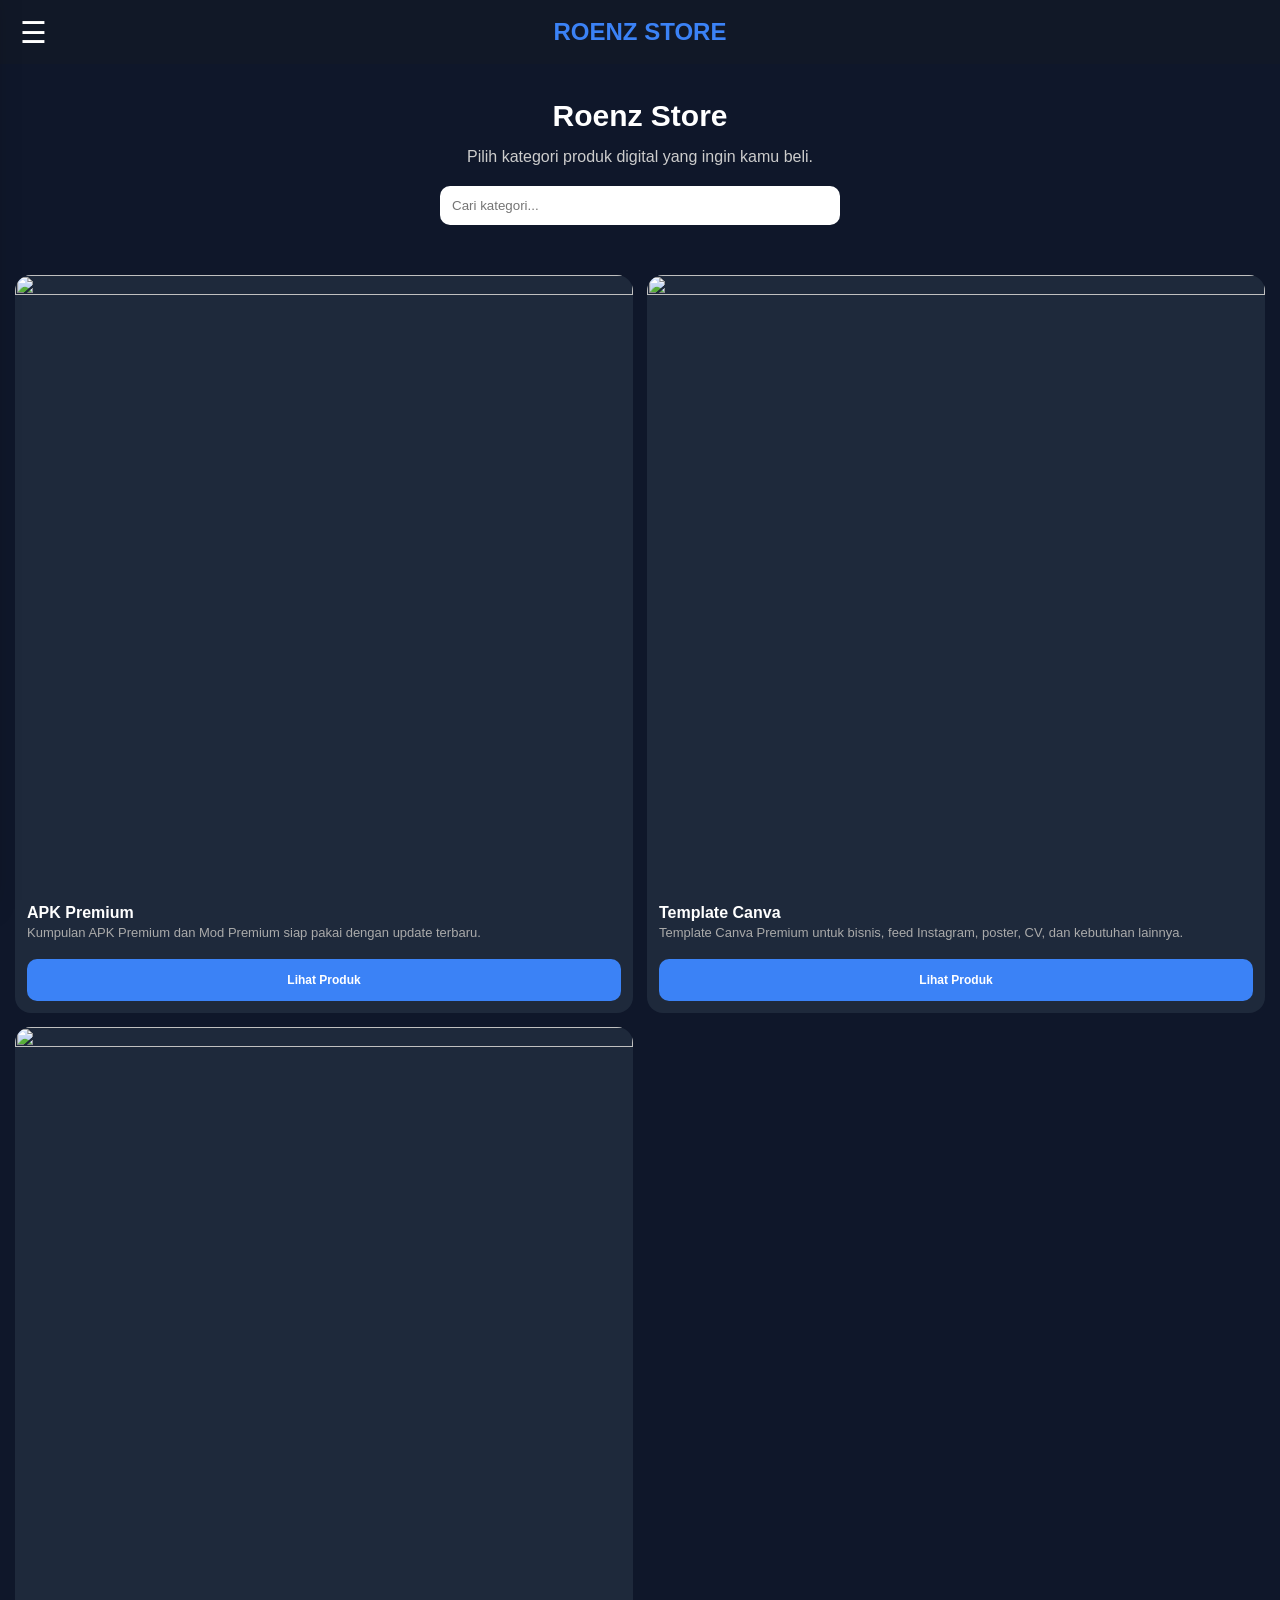
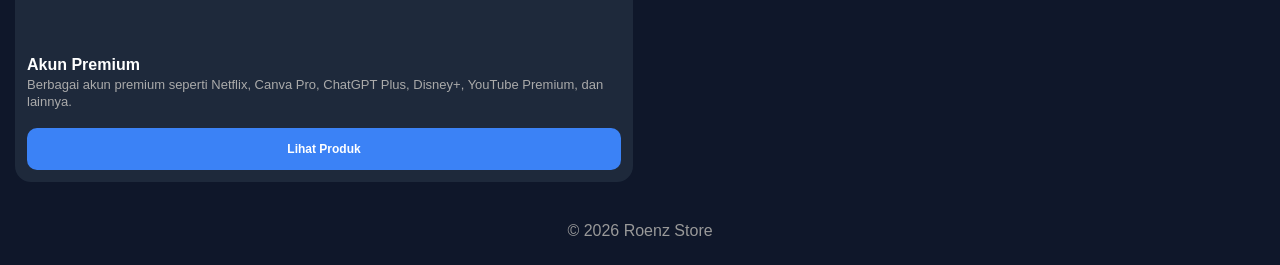
==== index.html @ 97313316 "Update index.html" ====
<!DOCTYPE html>
<html lang="id">

<head>

<meta charset="UTF-8">
<meta name="viewport" content="width=device-width, initial-scale=1.0">

<title>Roenz Store</title>

<link rel="stylesheet" href="style.css">

</head>

<body>

<nav>

<div class="menuIcon" onclick="toggleMenu()">
☰
</div>

<div class="logo">
ROENZ STORE
</div>

</nav>

<!-- SIDEBAR -->

<div id="sidebar" class="sidebar">

<div class="sidebarHeader">

<h2>ROENZ STORE</h2>

<button onclick="toggleMenu()">✕</button>

</div>

<a href="index.html" onclick="toggleMenu()">
Home
</a>

<a href="#produk" onclick="toggleMenu()">
Kategori
</a>

<a href="#">
Kontak Admin
</a>

<hr>

<a href="apk.html">
APK Premium
</a>

<a href="template.html">
Template Canva
</a>

<a href="akun.html">
Akun Premium
</a>

</div>

<!-- OVERLAY -->

<div id="overlay" onclick="toggleMenu()"></div>

<section class="hero">

<h1>Roenz Store</h1>

<p>
Pilih kategori produk digital yang ingin kamu beli.
</p>

<input
type="text"
placeholder="Cari kategori..."
id="search">

</section>

<section class="products" id="produk">

<!-- APK PREMIUM -->

<div class="card"
onclick="location.href='apk.html'">

<img src="https://picsum.photos/500/500?11">

<h2>APK Premium</h2>

<p class="desc">
Kumpulan APK Premium dan Mod Premium siap pakai dengan update terbaru.
</p>

<div class="buyArea">

<button class="buyBtn">
Lihat Produk
</button>

</div>

</div>

<!-- TEMPLATE -->

<div class="card"
onclick="location.href='template.html'">

<img src="https://picsum.photos/500/500?12">

<h2>Template Canva</h2>

<p class="desc">
Template Canva Premium untuk bisnis, feed Instagram, poster, CV, dan kebutuhan lainnya.
</p>

<div class="buyArea">

<button class="buyBtn">
Lihat Produk
</button>

</div>

</div>

<!-- AKUN PREMIUM -->

<div class="card"
onclick="location.href='akun.html'">

<img src="https://picsum.photos/500/500?13">

<h2>Akun Premium</h2>

<p class="desc">
Berbagai akun premium seperti Netflix, Canva Pro, ChatGPT Plus, Disney+, YouTube Premium, dan lainnya.
</p>

<div class="buyArea">

<button class="buyBtn">
Lihat Produk
</button>

</div>

</div>

</section>

<footer>

© 2026 Roenz Store

</footer>

<script src="script.js"></script>

</body>

</html>
---- style.css ----
*{
margin:0;
padding:0;
box-sizing:border-box;
font-family:Arial,sans-serif;
}


html,body{
width:100%;
overflow-x:hidden;
}


body{
background:#0f172a;
color:white;
}


nav{
display:flex;
justify-content:space-between;
align-items:center;
padding:20px;
background:#111827;
}


.logo{
font-size:24px;
font-weight:bold;
color:#3b82f6;
}


.menu a{
color:white;
text-decoration:none;
margin-left:20px;
}


.hero{
text-align:center;
padding:35px 15px;
}


.hero h1{
font-size:30px;
margin-bottom:15px;
}


.hero p{
margin-bottom:20px;
color:#ccc;
}


#search{
width:90%;
max-width:400px;
padding:12px;
border-radius:10px;
border:none;
}





/* PRODUK */

.products{

display:grid;
grid-template-columns:repeat(2,1fr);
gap:14px;
padding:15px;

}



.card{

background:#1e293b;
border-radius:16px;
overflow:hidden;
min-height:380px;
display:flex;
flex-direction:column;
cursor:pointer;

}



.card img{

width:100%;
aspect-ratio:1/1;
object-fit:cover;

}



.card h2{

padding:10px 12px 0px;
font-size:16px;
line-height:1.2;
display:block;
margin-bottom:2px;

}





/* DESKRIPSI */

.card .desc{

padding:0 12px;
font-size:13px;
color:#aaa;
line-height:1.35;
margin-top:0px;
margin-bottom:5px;

}





/* HARGA */

.card .price{

padding:5px 12px 10px;

}



.oldPrice{

font-size:12px;
color:#888;
text-decoration:line-through;

}



.newPrice{

font-size:17px;
font-weight:bold;
color:#3b82f6;

}





/* TOMBOL */

.buyArea{

display:flex;
gap:8px;
padding:12px;
margin-top:auto;

}



.buyBtn{

flex:1;
height:42px;
background:#3b82f6;
color:white;
border:none;
border-radius:10px;
font-size:12px;
font-weight:bold;
cursor:pointer;

}



.cartBtn{

width:42px;
height:42px;
background:#3b82f6;
color:white;
border:none;
border-radius:10px;
font-size:18px;
cursor:pointer;

}




footer{

text-align:center;
padding:25px;
color:#999;

}





/* KERANJANG */

#cartBox{

display:none;

position:fixed;

top:50%;
left:50%;

transform:translate(-50%,-50%);

background:#111827;

width:230px;

padding:12px;

border-radius:15px;

box-shadow:0 10px 30px rgba(0,0,0,.5);

z-index:9999;

text-align:center;

}



.cartHeader{

display:flex;
justify-content:space-between;
align-items:center;

}



.cartHeader button{

background:#ef4444;
color:white;
border:none;
width:25px;
height:25px;
border-radius:50%;

}



#isiKeranjang p{

font-size:12px;
background:#1e293b;
padding:8px;
margin:7px 0;
border-radius:10px;

}



#total{

color:#3b82f6;
font-size:14px;
margin:10px;

}



#cartBox > button{

width:100%;
padding:10px;

background:#3b82f6;

color:white;

border:none;

border-radius:10px;

}





/* DETAIL PRODUK */

.detail{

width:100%;
max-width:500px;
margin:auto;
padding:20px;
text-align:center;

}



.detail img{

width:90%;
max-width:350px;
aspect-ratio:1/1;
object-fit:cover;
border-radius:20px;
margin:auto;

}



.detail h1{

font-size:28px;
margin-top:20px;

}



.detail h2{

color:#3b82f6;
margin:15px 0;

}



.detail p{

color:#ccc;
line-height:1.6;
font-size:15px;
padding:10px;

}





/* HP */

@media(max-width:600px){


nav{

flex-direction:column;
gap:10px;
padding:15px;

}



.menu{

display:flex;
flex-wrap:wrap;
justify-content:center;

}



.menu a{

margin:5px;
font-size:13px;

}



.products{

grid-template-columns:repeat(2,1fr);
gap:10px;
padding:10px;

}



.card{

min-height:360px;

}



.card h2{

font-size:14px;

}



.buyBtn{

font-size:11px;

}


.detail{

padding:15px;

}


.detail h1{

font-size:22px;

}


}

/* ================= */
/* KATEGORI */
/* ================= */

.kategori{

display:flex;
justify-content:center;
flex-wrap:wrap;
gap:10px;
margin-top:18px;

}

.kategori button{

padding:10px 18px;
border:none;
border-radius:30px;
background:#1e293b;
color:white;
cursor:pointer;
transition:.2s;

}

.kategori button:hover{

background:#3b82f6;

}

.kategori button.aktif{

background:#3b82f6;

}

/* ========================= */
/* MENU HAMBURGER */
/* ========================= */

nav{
position:relative;
justify-content:center;
}

.logo{
font-size:24px;
font-weight:bold;
color:#3b82f6;
text-align:center;
}

.menu{
display:none;
}

.menuIcon{
position:absolute;
left:20px;
font-size:28px;
cursor:pointer;
color:white;
user-select:none;
}

.sidebar{
position:fixed;
top:0;
left:-270px;
width:250px;
height:100%;
background:#111827;
padding-top:70px;
transition:.3s;
z-index:9999;
box-shadow:5px 0 20px rgba(0,0,0,.5);
}

.sidebar a{
display:block;
padding:16px 22px;
color:white;
text-decoration:none;
font-size:15px;
transition:.2s;
}

.sidebar a:hover{
background:#1e293b;
padding-left:28px;
}

.sidebar hr{
border:none;
border-top:1px solid #2d3748;
margin:12px 20px;
}

.sidebar.active{
left:0;
}

#overlay{
display:none;
position:fixed;
top:0;
left:0;
width:100%;
height:100%;
background:rgba(0,0,0,.45);
z-index:9998;
}

#overlay.active{
display:block;
}

/* ========================= */
/* MOBILE */
/* ========================= */

@media(max-width:600px){

nav{
padding:18px;
justify-content:center;
}

.logo{
font-size:22px;
}

.menuIcon{
left:15px;
font-size:26px;
}

}

/* ========================= */
/* SIDEBAR */
/* ========================= */

nav{
position:relative;
display:flex;
justify-content:center;
align-items:center;
padding:18px 20px;
background:#111827;
}

.menuIcon{
position:absolute;
left:20px;
font-size:30px;
cursor:pointer;
color:white;
user-select:none;
}

.logo{
font-size:24px;
font-weight:bold;
color:#3b82f6;
}

.sidebar{

position:fixed;
top:0;
left:-280px;
width:260px;
height:100%;
background:#111827;
transition:.35s ease;
z-index:1000;
box-shadow:5px 0 25px rgba(0,0,0,.5);

}

.sidebar.active{

left:0;

}

.sidebarHeader{

display:flex;
justify-content:space-between;
align-items:center;
padding:20px;
border-bottom:1px solid #2d3748;

}

.sidebarHeader h2{

color:#3b82f6;
font-size:22px;

}

.sidebarHeader button{

background:none;
border:none;
color:white;
font-size:24px;
cursor:pointer;

}

.sidebar a{

display:block;
padding:16px 22px;
text-decoration:none;
color:white;
transition:.2s;

}

.sidebar a:hover{

background:#1e293b;
padding-left:28px;

}

.sidebar hr{

border:none;
border-top:1px solid #2d3748;
margin:10px 20px;

}

#overlay{

position:fixed;
top:0;
left:0;
width:100%;
height:100%;
background:rgba(0,0,0,.45);
display:none;
z-index:999;

}

#overlay.active{

display:block;

}
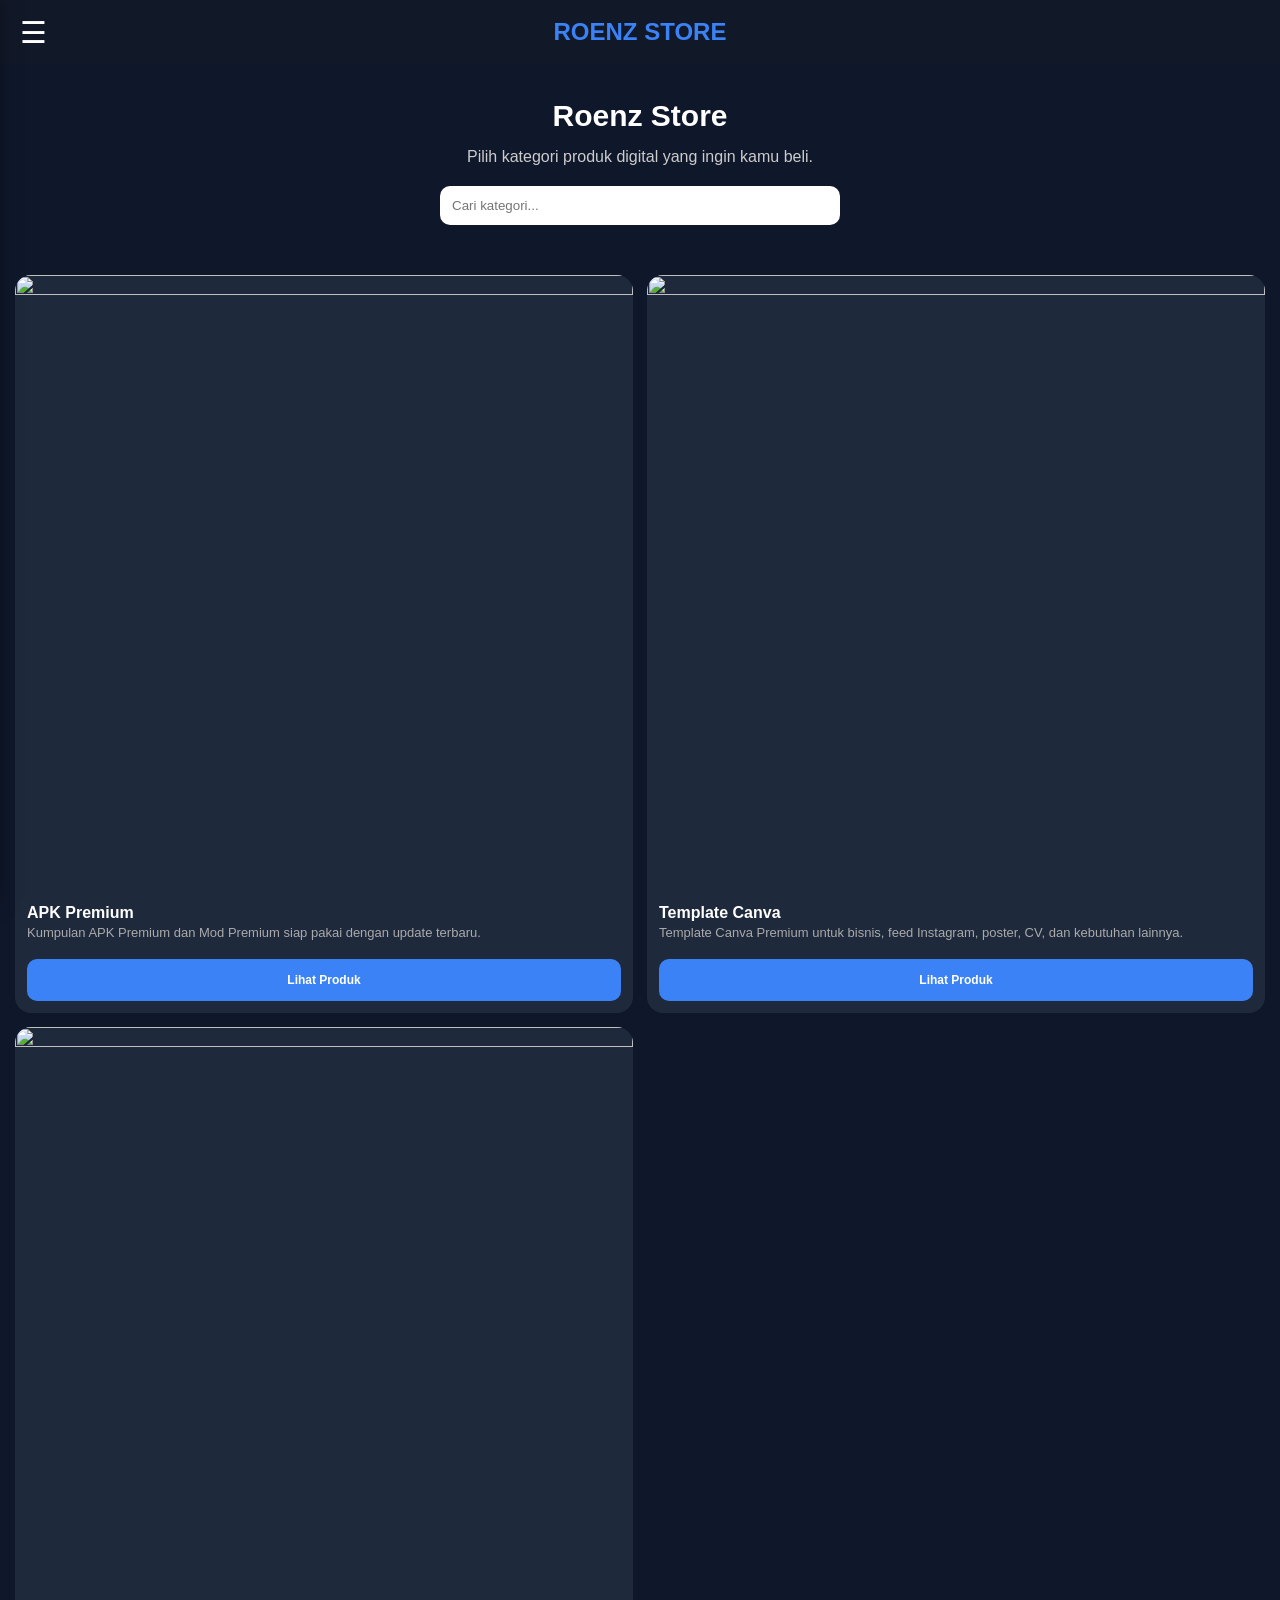
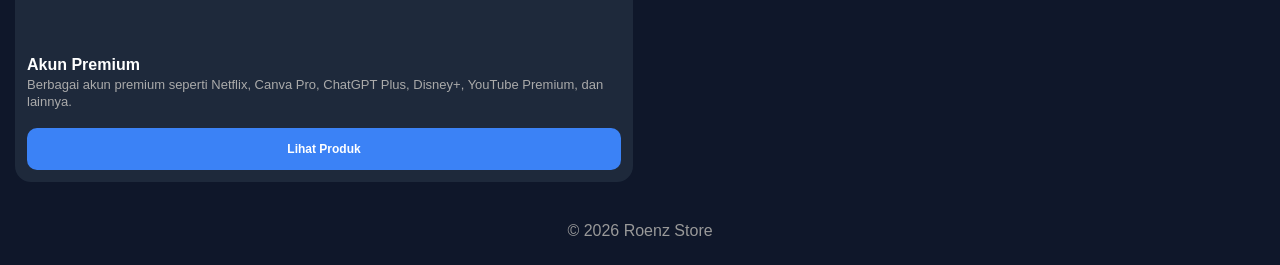
==== commit d35582ad: "Update index.html" ====
--- a/index.html
+++ b/index.html
@@ -6,7 +6,7 @@
 <meta charset="UTF-8">
 <meta name="viewport" content="width=device-width, initial-scale=1.0">
 
-<title>Roenz Store</title>
+<title>Premium Digital Product</title>
 
 <link rel="stylesheet" href="style.css">
 
--- a/style.css
+++ b/style.css
@@ -503,19 +503,22 @@
 }
 
 /* ========================= */
-/* MENU HAMBURGER */
+/* SIDEBAR */
 /* ========================= */
 
 nav{
+display:flex;
+justify-content:center;
+align-items:center;
 position:relative;
-justify-content:center;
+padding:18px 20px;
+background:#111827;
 }
 
 .logo{
 font-size:24px;
 font-weight:bold;
 color:#3b82f6;
-text-align:center;
 }
 
 .menu{
@@ -525,30 +528,43 @@
 .menuIcon{
 position:absolute;
 left:20px;
-font-size:28px;
+font-size:30px;
+color:#fff;
 cursor:pointer;
-color:white;
 user-select:none;
+z-index:1001;
 }
 
 .sidebar{
 position:fixed;
 top:0;
 left:-270px;
-width:250px;
+width:260px;
 height:100%;
 background:#111827;
-padding-top:70px;
 transition:.3s;
-z-index:9999;
+z-index:1002;
 box-shadow:5px 0 20px rgba(0,0,0,.5);
+overflow-y:auto;
+}
+
+.sidebar.active{
+left:0;
+}
+
+.sidebar h2{
+padding:22px;
+text-align:center;
+color:#3b82f6;
+font-size:22px;
+border-bottom:1px solid #2d3748;
 }
 
 .sidebar a{
 display:block;
 padding:16px 22px;
-color:white;
 text-decoration:none;
+color:white;
 font-size:15px;
 transition:.2s;
 }
@@ -561,152 +577,10 @@
 .sidebar hr{
 border:none;
 border-top:1px solid #2d3748;
-margin:12px 20px;
-}
-
-.sidebar.active{
-left:0;
+margin:10px 20px;
 }
 
 #overlay{
-display:none;
-position:fixed;
-top:0;
-left:0;
-width:100%;
-height:100%;
-background:rgba(0,0,0,.45);
-z-index:9998;
-}
-
-#overlay.active{
-display:block;
-}
-
-/* ========================= */
-/* MOBILE */
-/* ========================= */
-
-@media(max-width:600px){
-
-nav{
-padding:18px;
-justify-content:center;
-}
-
-.logo{
-font-size:22px;
-}
-
-.menuIcon{
-left:15px;
-font-size:26px;
-}
-
-}
-
-/* ========================= */
-/* SIDEBAR */
-/* ========================= */
-
-nav{
-position:relative;
-display:flex;
-justify-content:center;
-align-items:center;
-padding:18px 20px;
-background:#111827;
-}
-
-.menuIcon{
-position:absolute;
-left:20px;
-font-size:30px;
-cursor:pointer;
-color:white;
-user-select:none;
-}
-
-.logo{
-font-size:24px;
-font-weight:bold;
-color:#3b82f6;
-}
-
-.sidebar{
-
-position:fixed;
-top:0;
-left:-280px;
-width:260px;
-height:100%;
-background:#111827;
-transition:.35s ease;
-z-index:1000;
-box-shadow:5px 0 25px rgba(0,0,0,.5);
-
-}
-
-.sidebar.active{
-
-left:0;
-
-}
-
-.sidebarHeader{
-
-display:flex;
-justify-content:space-between;
-align-items:center;
-padding:20px;
-border-bottom:1px solid #2d3748;
-
-}
-
-.sidebarHeader h2{
-
-color:#3b82f6;
-font-size:22px;
-
-}
-
-.sidebarHeader button{
-
-background:none;
-border:none;
-color:white;
-font-size:24px;
-cursor:pointer;
-
-}
-
-.sidebar a{
-
-display:block;
-padding:16px 22px;
-text-decoration:none;
-color:white;
-transition:.2s;
-
-}
-
-.sidebar a:hover{
-
-background:#1e293b;
-padding-left:28px;
-
-}
-
-.sidebar hr{
-
-border:none;
-border-top:1px solid #2d3748;
-margin:10px 20px;
-
-}
-
-#overlay{
-
 position:fixed;
 top:0;
 left:0;
@@ -714,12 +588,26 @@
 height:100%;
 background:rgba(0,0,0,.45);
 display:none;
-z-index:999;
-
+z-index:1001;
 }
 
 #overlay.active{
-
 display:block;
-
-}
+}
+
+@media(max-width:600px){
+
+nav{
+padding:18px;
+}
+
+.logo{
+font-size:22px;
+}
+
+.menuIcon{
+left:15px;
+font-size:28px;
+}
+
+  }
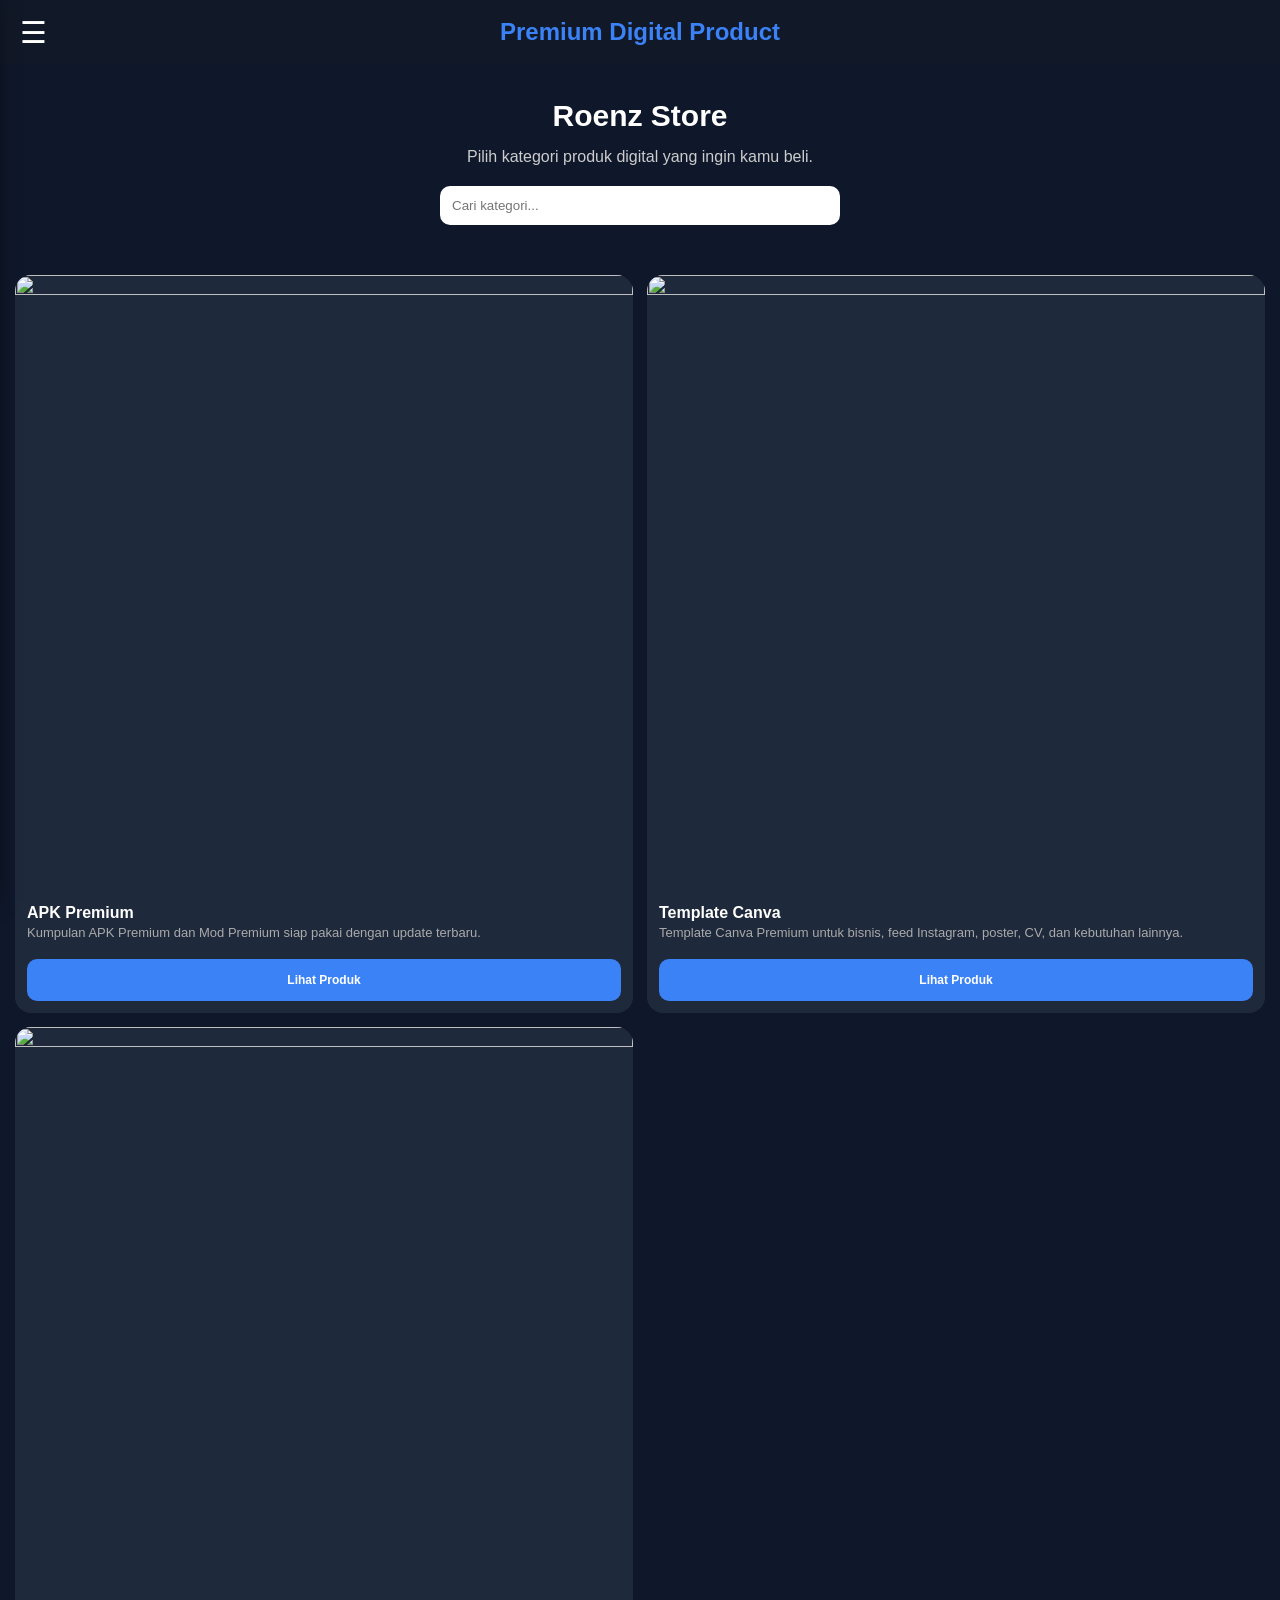
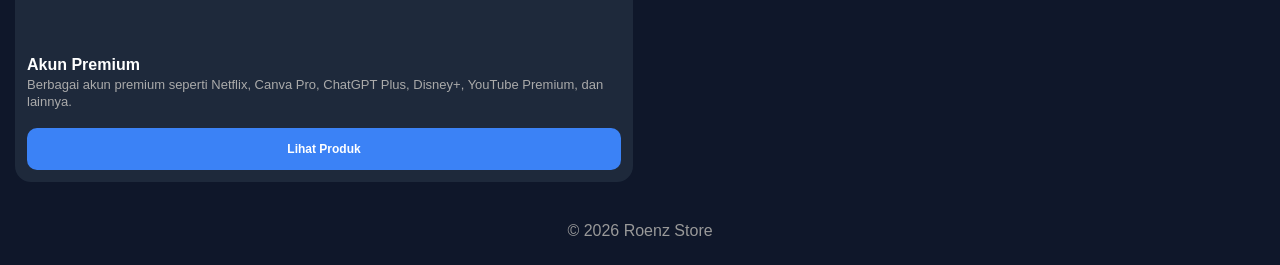
==== commit 0c8024db: "Update index.html" ====
--- a/index.html
+++ b/index.html
@@ -21,7 +21,7 @@
 </div>
 
 <div class="logo">
-ROENZ STORE
+Premium Digital Product 
 </div>
 
 </nav>
@@ -32,7 +32,7 @@
 
 <div class="sidebarHeader">
 
-<h2>ROENZ STORE</h2>
+<h2>Premium Digital Product</h2>
 
 <button onclick="toggleMenu()">✕</button>
 
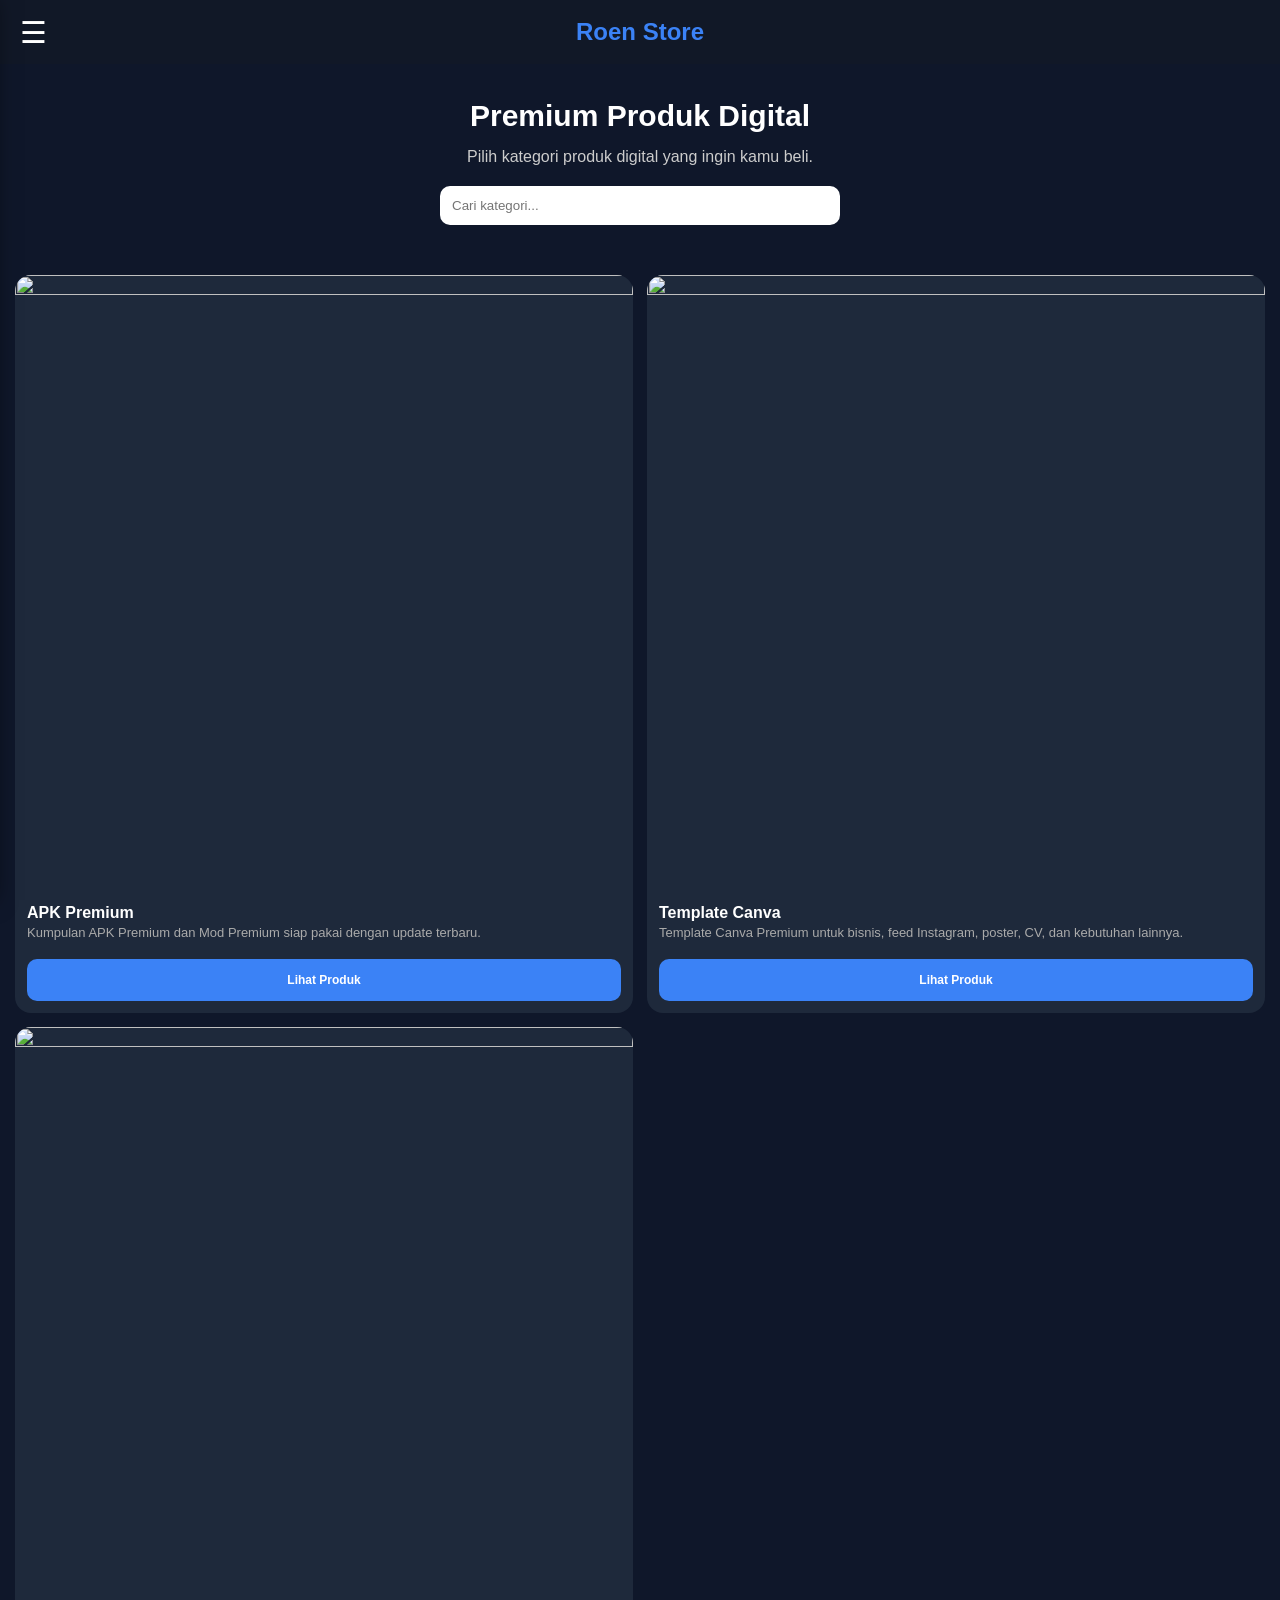
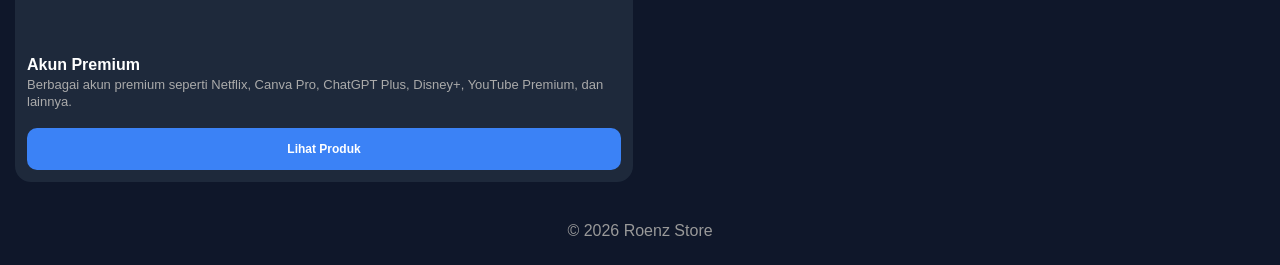
==== commit fe1f3645: "Update index.html" ====
--- a/index.html
+++ b/index.html
@@ -21,7 +21,7 @@
 </div>
 
 <div class="logo">
-Premium Digital Product 
+Roen Store
 </div>
 
 </nav>
@@ -72,7 +72,7 @@
 
 <section class="hero">
 
-<h1>Roenz Store</h1>
+<h1>Premium Produk Digital</h1>
 
 <p>
 Pilih kategori produk digital yang ingin kamu beli.
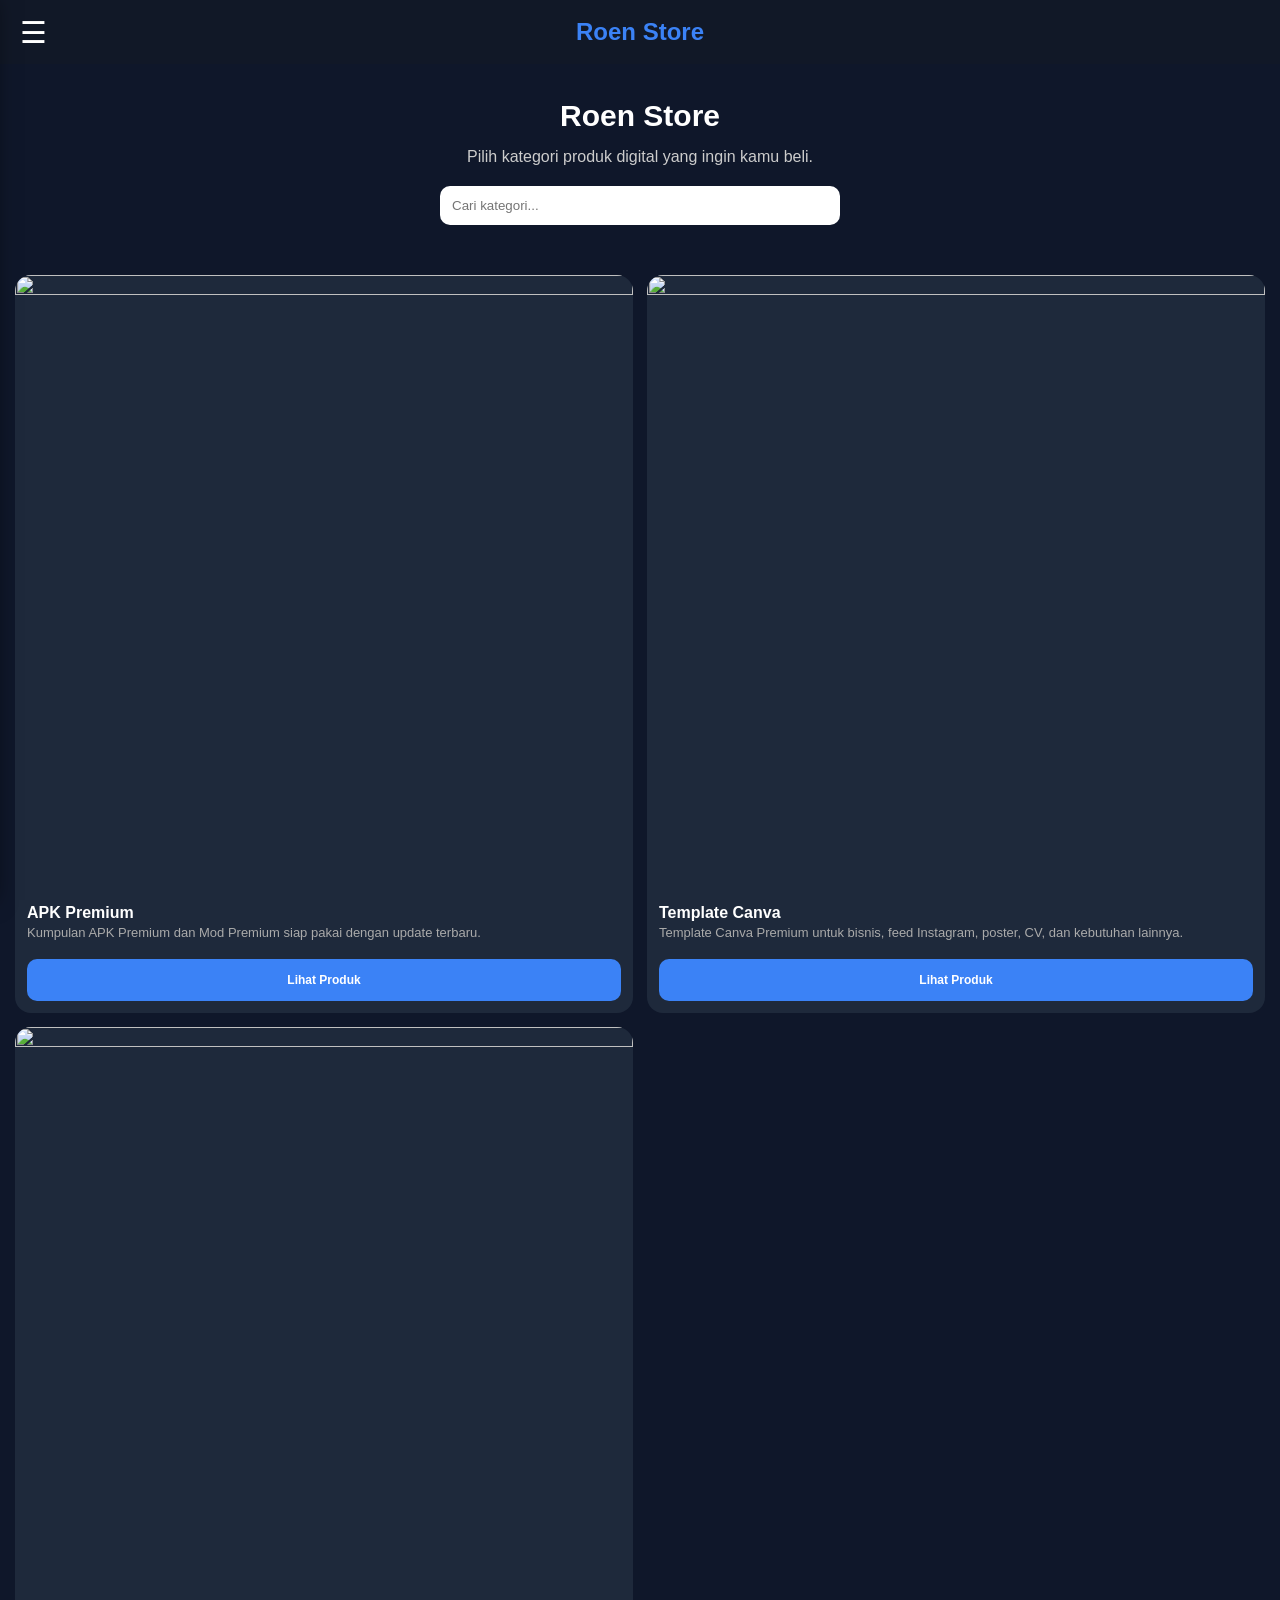
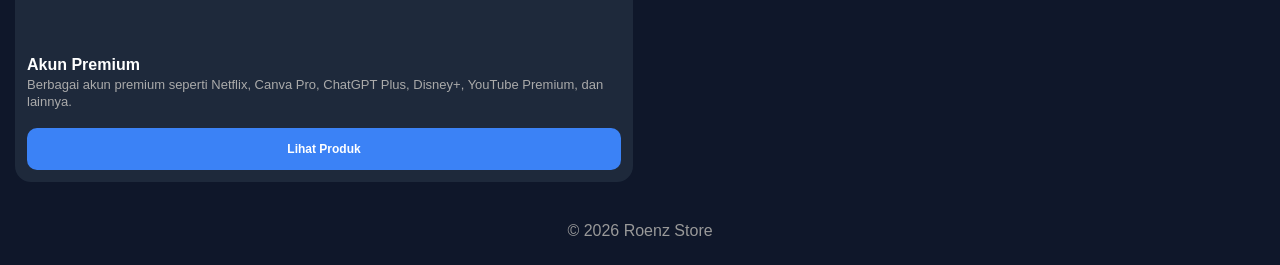
==== commit 8d9d6431: "Update index.html" ====
--- a/index.html
+++ b/index.html
@@ -6,7 +6,7 @@
 <meta charset="UTF-8">
 <meta name="viewport" content="width=device-width, initial-scale=1.0">
 
-<title>Premium Digital Product</title>
+<title>Roen Store</title>
 
 <link rel="stylesheet" href="style.css">
 
@@ -32,7 +32,7 @@
 
 <div class="sidebarHeader">
 
-<h2>Premium Digital Product</h2>
+<h2>Roen Store</h2>
 
 <button onclick="toggleMenu()">✕</button>
 
@@ -72,7 +72,7 @@
 
 <section class="hero">
 
-<h1>Premium Produk Digital</h1>
+<h1>Roen Store</h1>
 
 <p>
 Pilih kategori produk digital yang ingin kamu beli.
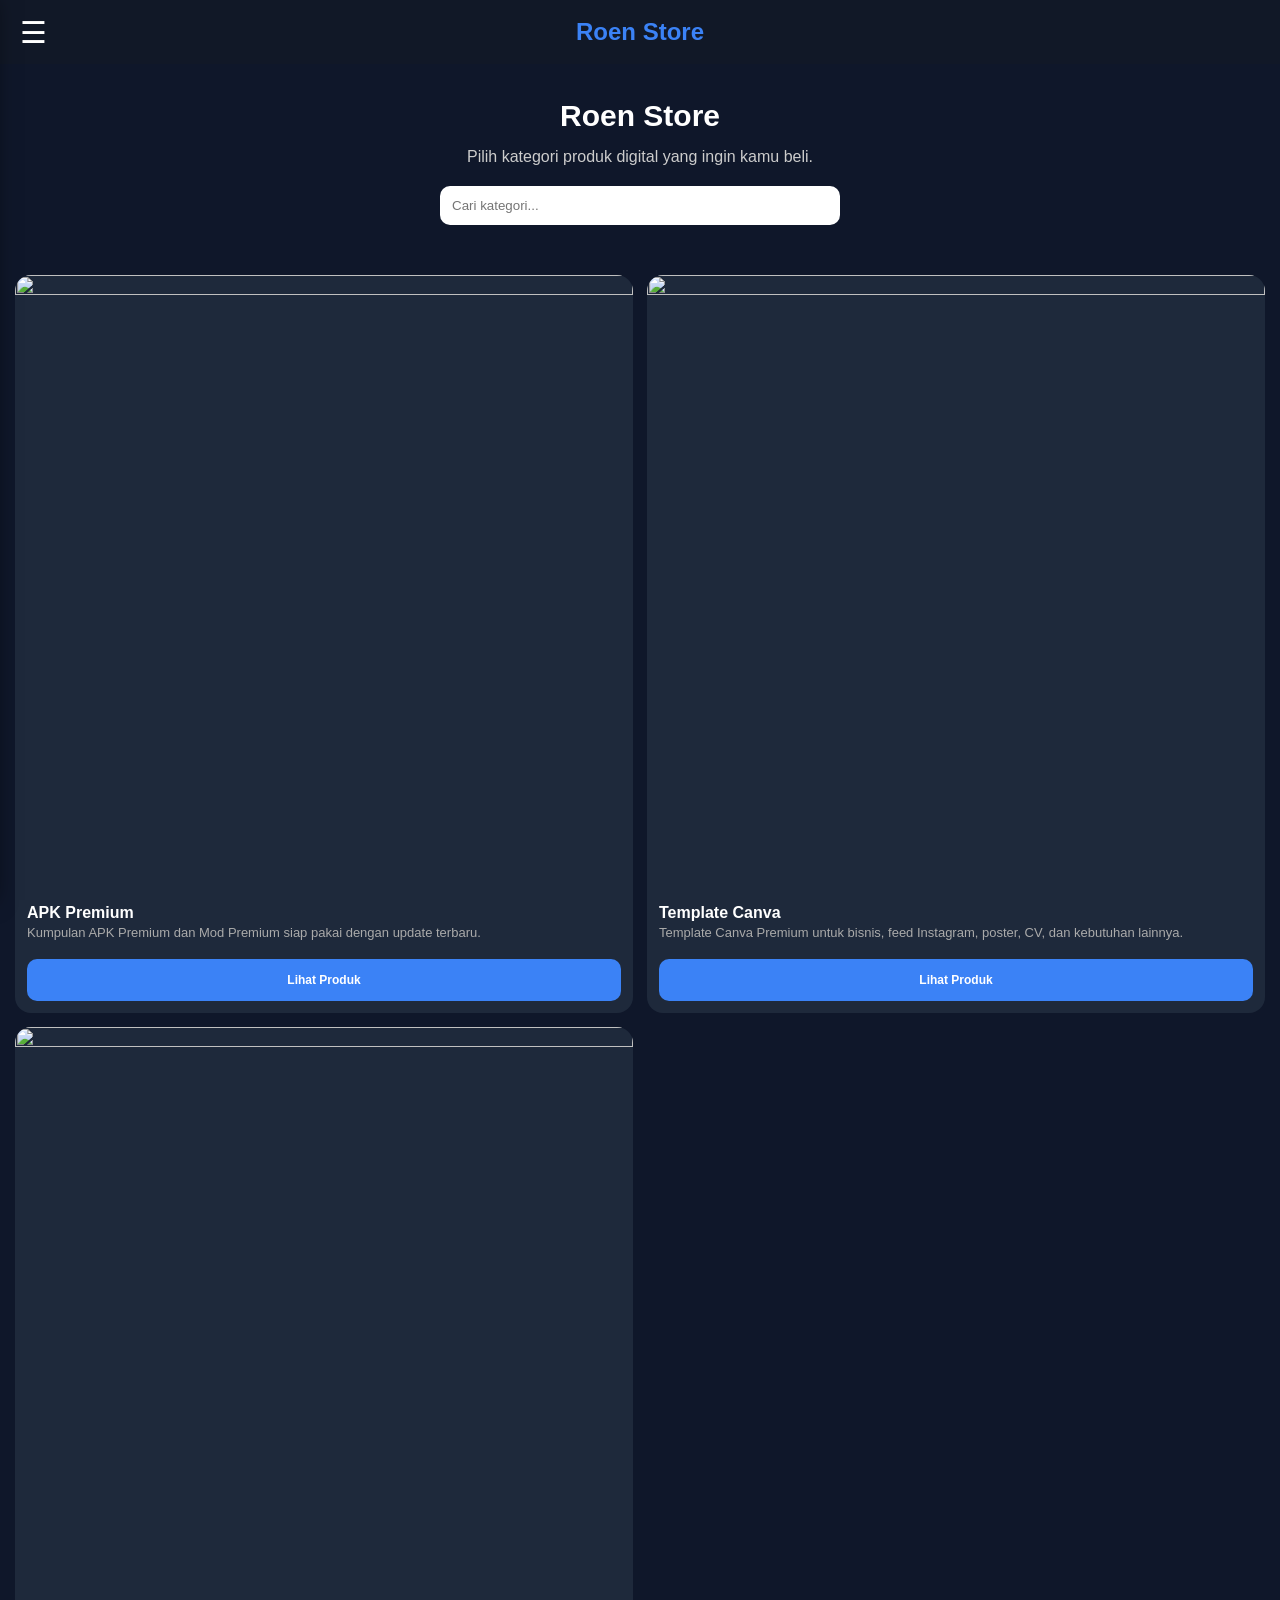
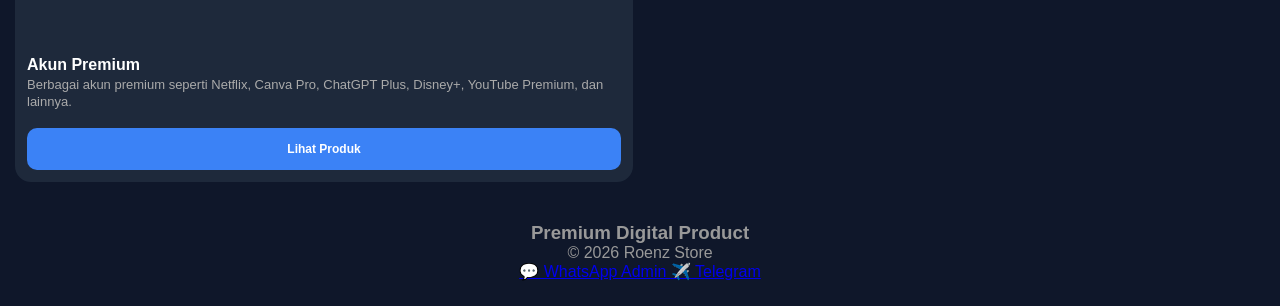
==== commit ead24a2b: "Update index.html" ====
--- a/index.html
+++ b/index.html
@@ -160,7 +160,23 @@
 
 <footer>
 
+<h3>Premium Digital Product</h3>
+
+<p>
 © 2026 Roenz Store
+</p>
+
+<div class="contact">
+
+<a href="#" target="_blank">
+💬 WhatsApp Admin
+</a>
+
+<a href="#" target="_blank">
+✈️ Telegram
+</a>
+
+</div>
 
 </footer>
 
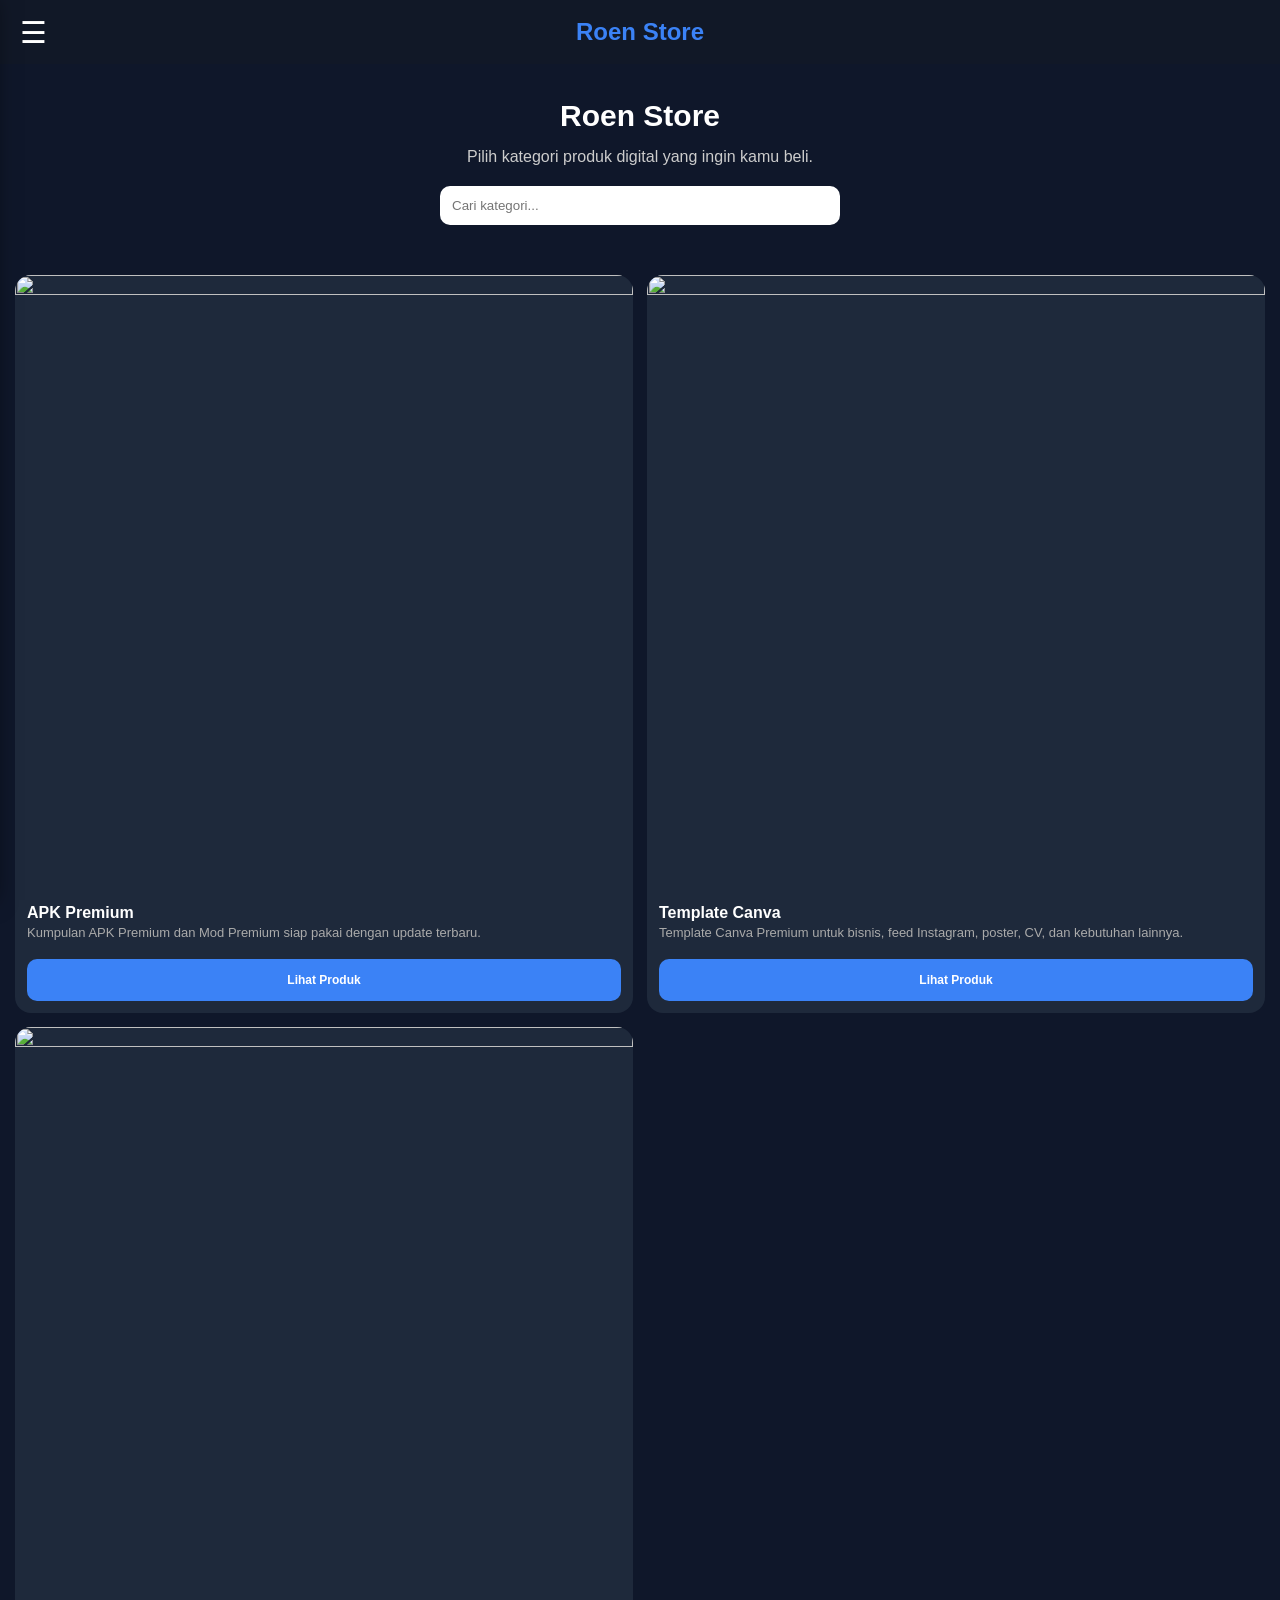
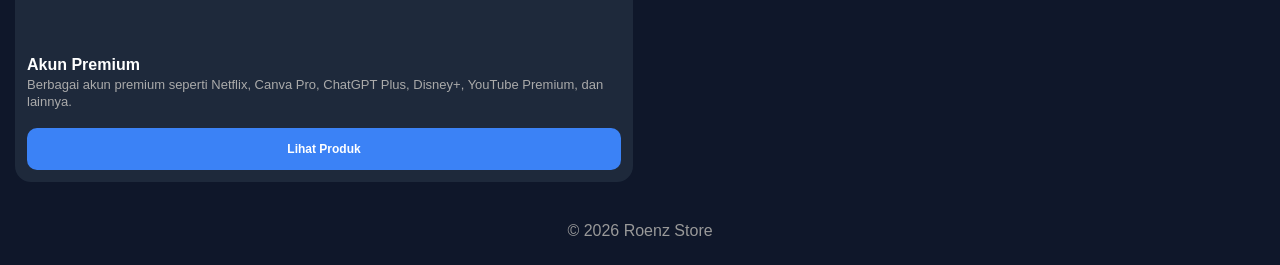
==== commit 37111118: "Update index.html" ====
--- a/index.html
+++ b/index.html
@@ -160,23 +160,7 @@
 
 <footer>
 
-<h3>Premium Digital Product</h3>
-
-<p>
 © 2026 Roenz Store
-</p>
-
-<div class="contact">
-
-<a href="#" target="_blank">
-💬 WhatsApp Admin
-</a>
-
-<a href="#" target="_blank">
-✈️ Telegram
-</a>
-
-</div>
 
 </footer>
 
--- a/style.css
+++ b/style.css
@@ -611,3 +611,4 @@
 }
 
   }
+
